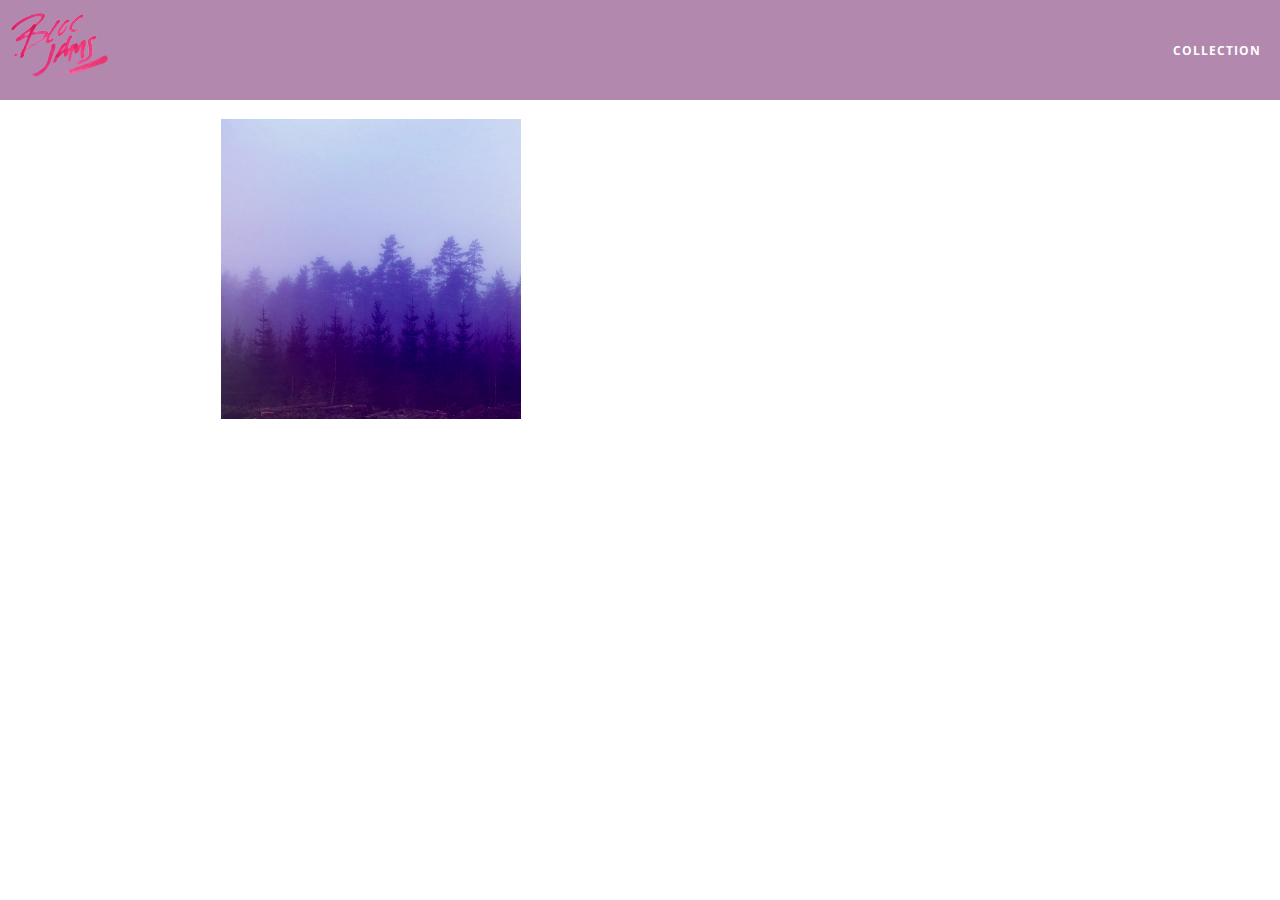
==== album.html @ 1f02482b "checkpoint 10 completed" ====
<!DOCTYPE html>
<html>
<head>
    <title>Bloc Jams</title>
    <meta name="viewport" content="width=device-width, initial-scale=1">
    <link rel="stylesheet" type="text/css" href="http://fonts.googleapis.com/css?family=Open+Sans:400,800,600,700,300">
    <link rel="stylesheet" type="text/css" href="http://code.ionicframework.com/ionicons/2.0.1/css/ionicons.min.css">
    <link rel="stylesheet" type="text/css" href="styles/normalize.css">
    <link rel="stylesheet" type="text/css" href="styles/main.css">
    <link rel="stylesheet" type="text/css" href="styles/album.css">
</head>
<body class="album">
    <nav class="navbar"> <!-- nav bar -->
        <a href="index.html"  class="logo">
            <img src="assets/images/bloc_jams_logo.png" alt="bloc jams logo">
        </a>
        <div class="links-container">
            <a href="collection.html" class="navbar-link">collection</a>
        </div>
    </nav>
    <main class="album-view container narrow">
    <section class="clearfix">
        <div class="column half">
            <img src="assets/images/album_covers/01.png" class="album-cover-art">
        </div>
        <div class="album-view-details column half">
            <h2 class="album-view-title">The Colors</h2>
            <h3 class="album-view-artist">Pablo Picasso</h3>
            <h5 class="album-view-release-info">1909 Spanish Records</h5>
        </div>
    </section>
    <table class="album-view-song-list">
        <tr class="album-view-song-item">
            <td class="song-item-number">1</td>
            <td class="song-item-title">Blue</td>
            <td class="song-item-duration">X:XX</td>
        </tr>
        <tr class="album-view-song-item">
            <td class="song-item-number">2</td>
            <td class="song-item-title">Red</td>
            <td class="song-item-duration">X:XX</td>
        </tr>
        <tr class="album-view-song-item">
            <td class="song-item-number">3</td>
            <td class="song-item-title">Green</td>
            <td class="song-item-duration">X:XX</td>
        </tr>
        <tr class="album-view-song-item">
            <td class="song-item-number">4</td>
            <td class="song-item-title">Purple</td>
            <td class="song-item-duration">X:XX</td>
        </tr>
        <tr class="album-view-song-item">
            <td class="song-item-number">5</td>
            <td class="song-item-title">Black</td>
            <td class="song-item-duration">X:XX</td>
        </tr>
    </table>
    </main>
</body>
---- styles/main.css ----
*, *::before, *::after {
    -moz-box-sizing: border-box;
    -webkit-box-sizing: border-box;
    box-sizing: border-box;
}

html {
    height: 100%; /* makes sure out HTML takes up 100% of the browser window */
    font-size: 100%;
}

body {
    font-family: 'Open Sans'; /* sets our font to the "Open Sans" typeface */
    color: white; /* sets the text color to white */
    min-height: 100%; /* says the height of the body must be, at minimum, 100% of the window */    
}

.navbar {
    position: relative;
    padding: 0.5rem;
    background-color: rgba(101, 18, 95, 0.5);
    z-index: 1;
}

.navbar .logo {
    position: relative;
    left: 2rem
    cursor: pointer; /* produces the finger-pointer icon when you hover over it */
}

.navbar .links-container {
    display: table;
    position: absolute;
    top: 0;
    right: 0;
    height: 100px;
    color: white;
    text-decoration: none;
}

.links-container .navbar-link {
    display: table-cell;
    position: relative;
    height: 100%;
    padding-left: 1rem;
    padding-right: 1rem;
    vertical-align: middle;
    color: white;
    font-size: 0.625rem;
    letter-spacing: 0.05rem;
    font-weight: 700;
    text-transform: uppercase;
    text-decoration: none;
    cursor: pointer;
 }

 .links-container .navbar-link:hover {
    color: rgb(233,50,117);
 }


.container {
    margin: 0 auto;
    max-width: 64rem;
}

.container.narrow {
    max-width: 56rem;
}

/* Medium and small screens (640px) */
@media (min-width: 640px) {
    html { font-size: 112%; }
    
    .column {
        float:left;
        padding-left: 1rem;
        padding-right: 1rem;
    }
    .column.full { width: 100%; }
    .column.two-thirds { width: 66.7%; }
    .column.half { width: 50%; }
    .column.third { width: 33.3%; }
    .column.fourth { width: 25%; }
    .column.flow-opposite { float: right; } 
}

/* Large screens (1024px) */
@media (min-width: 1024px) {
    html {font-size: 120%; }
}

.clearfix::before,
.clearfix::after {
   content: " ";
   display: table;
}

.clearfix::after {
   clear: both;
}
---- styles/album.css ----
body.album {
    background-image: url(../assets/images/blurred_backgrounds/blur_bg_3.jpg);
    background-repeat: no-repeat;
    background-attachment: fixed;
    background-position: center center;
    background-size: cover;
}
 
.album-cover-art {
    position: relative;
    left: 20%;
    margin-top: 1rem;
    width: 60%;
}
 
.album-view-details {
    position: relative;
    top: 1.5rem;
    padding: 1rem;
}
 
.album-view-details .album-view-title {
    font-weight: 300;
    font-size: 2rem;
}
 
.album-view-details .album-view-artist {
    font-weight: 300;
    font-size: 1.5rem;
}
 
.album-view-details .album-view-release-info {
    font-weight: 300;
    font-size: 0.75rem;
}

.album-view-song-list {
    width: 90%;
    margin: 1.5rem auto;
    font-weight: 300;
    font-size: 0.75em;
    border-collapse: collapse;
}

.album-view-song-item {
    height: 3rem;
    /* #1 */
    border-bottom: 1px solid rgba(255,255,255,0.5);
}

.song-item-number {
    width: 5%;
}

.song-item-title {
    width: 85%;
}

.song-item-duration {
    width: 5%;
}

@media (max-width: 640px) and (min-width: 320px) {
    .album-view-details {
        text-align: center;
    }
     
    .album-view-title {
        margin-top: 0;   
    }
}
 
@media (max-width: 1024px) and (min-width: 320px) {
    .album-view-song-list {
        position: relative;
        top: 1rem;
        width: 80%;
        margin: auto;
    }
}
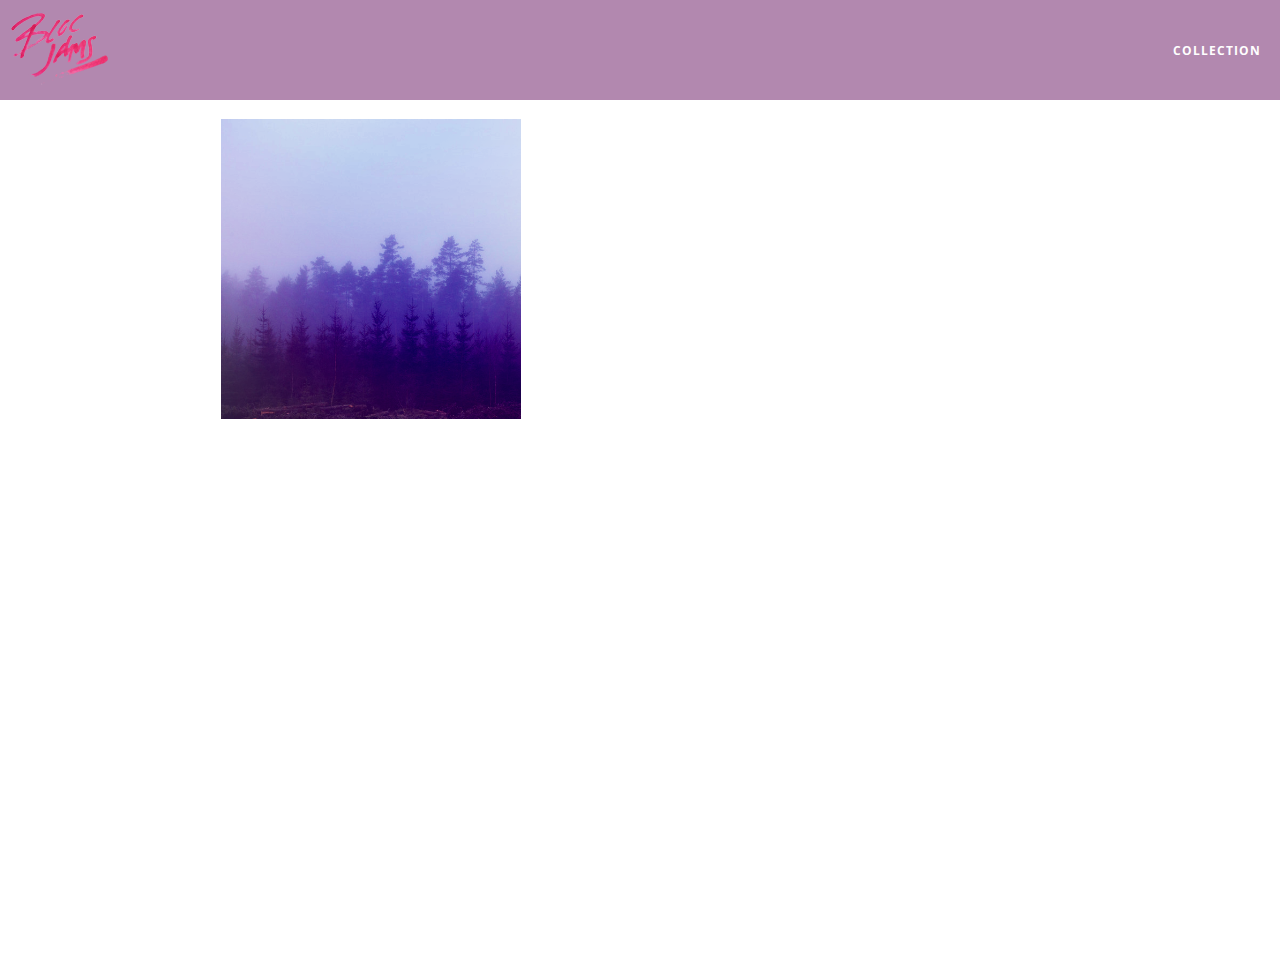
==== commit 462ba1f3: "checkpoint 28 completed" ====
--- a/album.html
+++ b/album.html
@@ -8,6 +8,7 @@
     <link rel="stylesheet" type="text/css" href="styles/normalize.css">
     <link rel="stylesheet" type="text/css" href="styles/main.css">
     <link rel="stylesheet" type="text/css" href="styles/album.css">
+    <link rel="stylesheet" type="text/css" href="styles/player_bar.css">
 </head>
 <body class="album">
     <nav class="navbar"> <!-- nav bar -->
@@ -30,31 +31,43 @@
         </div>
     </section>
     <table class="album-view-song-list">
-        <tr class="album-view-song-item">
-            <td class="song-item-number">1</td>
-            <td class="song-item-title">Blue</td>
-            <td class="song-item-duration">X:XX</td>
-        </tr>
-        <tr class="album-view-song-item">
-            <td class="song-item-number">2</td>
-            <td class="song-item-title">Red</td>
-            <td class="song-item-duration">X:XX</td>
-        </tr>
-        <tr class="album-view-song-item">
-            <td class="song-item-number">3</td>
-            <td class="song-item-title">Green</td>
-            <td class="song-item-duration">X:XX</td>
-        </tr>
-        <tr class="album-view-song-item">
-            <td class="song-item-number">4</td>
-            <td class="song-item-title">Purple</td>
-            <td class="song-item-duration">X:XX</td>
-        </tr>
-        <tr class="album-view-song-item">
-            <td class="song-item-number">5</td>
-            <td class="song-item-title">Black</td>
-            <td class="song-item-duration">X:XX</td>
-        </tr>
+    
     </table>
     </main>
+    <section class="player-bar">
+        <div class="container">
+            <div class="control-group main-controls">
+                <a class="previous">
+                    <span class="ion-skip-backward"></span>
+                </a>
+                <a class="play-pause">
+                    <span class="ion-play"></span>
+                </a>
+                <a class="next">
+                    <span class="ion-skip-forward"></span>
+                </a>
+            </div>
+            <div class="control-group currently-playing">
+                <h2 class="song-name">My dumb song</h2>
+                <div class="seek-control">
+                    <div class="seek-bar">
+                        <div class="fill"></div>
+                        <div class="thumb"></div>
+                    </div>
+                    <div class="current-time">2:30</div>
+                        <div class="total-time">4:45</div>
+                    </div>
+                <h2 class="artist-song-mobile">My dumb song - Fallout Boy</h2>
+                <h3 class="artist-name">Fallout Boy</h3>
+            </div>
+            <div class="control-group volume">
+                <span class="ion-volume-high icon"></span>
+                <div class="seek-bar">
+                    <div class="fill"></div>
+                    <div class="thumb"></div>
+                </div>    
+            </div>
+        </div>
+    </section>
+    <script src="scripts/album.js"></script>
 </body>
--- a/styles/album.css
+++ b/styles/album.css
@@ -4,6 +4,7 @@
     background-attachment: fixed;
     background-position: center center;
     background-size: cover;
+    padding-bottom: 200px;
 }
  
 .album-cover-art {
@@ -44,12 +45,12 @@
 
 .album-view-song-item {
     height: 3rem;
-    /* #1 */
     border-bottom: 1px solid rgba(255,255,255,0.5);
 }
 
 .song-item-number {
     width: 5%;
+    min-width: 30px;
 }
 
 .song-item-title {
@@ -58,6 +59,27 @@
 
 .song-item-duration {
     width: 5%;
+}
+
+.album-song-button {
+    text-align: center;
+    font-size: 14px;
+    background-color: white;
+    color: rgb(210, 40, 123);
+    border-radius: 50% 50%;
+    display: inline-block;
+    width: 28px;
+    height: 28px;
+}
+ 
+.album-song-button:hover {
+    cursor: pointer;
+    color: white;
+    background-color: rgb(210, 40, 123);
+}
+ 
+.album-song-button span {
+    line-height: 28px;
 }
 
 @media (max-width: 640px) and (min-width: 320px) {
--- a/styles/player_bar.css
+++ b/styles/player_bar.css
@@ -0,0 +1,186 @@
+.player-bar {
+    position: fixed;
+    bottom: 0;
+    left: 0;
+    right: 0;
+    height: 200px;
+    background-color: rgba(255, 255, 255, 0.3);
+    z-index: 100;
+}
+
+.player-bar a {
+    font-size: 1.1rem;
+    vertical-align: middle;
+}
+
+.player-bar a,
+.player-bar a:hover {
+    color: white;
+    cursor: pointer;
+    text-decoration: none;
+}
+ 
+.player-bar .container {
+    display: table;
+    padding: 0;
+    width: 90%;
+    min-height: 100%;
+}
+ 
+.player-bar .control-group {
+    display: table-cell;
+    vertical-align: middle;
+}
+ 
+.player-bar .main-controls {
+    width: 25%;
+    text-align: left;
+    padding-right: 1rem;
+}
+
+.player-bar .main-controls .previous {
+    margin-right: 16.5%;
+}
+ 
+.player-bar .main-controls .play-pause {
+    margin-right: 15%;
+    font-size: 1.6rem;
+}
+
+ 
+.player-bar .currently-playing {
+    width: 50%;
+    text-align: center;
+    position: relative;
+}
+
+
+.player-bar .currently-playing .song-name,
+.player-bar .currently-playing .artist-name,
+.player-bar .currently-playing .artist-song-mobile {
+    text-align: center;
+    font-size: 0.75rem;
+    margin: 0;
+    position: absolute;
+    width: 100%;
+    font-weight: 300;
+}
+ 
+.player-bar .currently-playing .song-name,
+.player-bar .currently-playing .artist-song-mobile {
+    top: 1.1rem;
+}
+ 
+.player-bar .currently-playing .artist-name {
+    bottom: 1.1rem;
+}
+ 
+.player-bar .currently-playing .artist-song-mobile {
+    display: none;
+}
+
+.seek-control {
+    position: relative;
+    font-size: 0.8rem;
+}
+ 
+.seek-control .current-time {
+    position: absolute;
+    top: 0.5rem;
+}
+ 
+.seek-control .total-time {
+    position: absolute;
+    right: 0;
+    top: 0.5rem;
+}
+ 
+.seek-bar {
+    height: 0.25rem;
+    background-color: rgba(255, 255, 255, 0.3);
+    border-radius: 2px;
+    position: relative;
+    cursor: pointer;
+}
+ 
+.seek-bar .fill {
+    background-color: white;
+    width: 36%;
+    height: 0.25rem;
+    border-radius: 2px;
+}
+ 
+ .seek-bar .thumb {
+    position: absolute;
+    height: 0.5rem;
+    width: 0.5rem;
+    background-color: white;
+    left: 36%;
+    top: 50%;
+    margin-left: -0.25rem;
+    margin-top: -0.25rem;
+    border-radius: 50%;
+    cursor: pointer;
+    -webkit-transition: all 100ms ease-in-out;
+    -moz-transition: all 100ms ease-in-out;
+    transition: all 100ms ease-in-out;
+ }
+ 
+.seek-bar:hover .thumb {
+    width: 1.1rem;
+    height: 1.1rem;
+    margin-top: -0.5rem;
+    margin-left: -0.5rem;
+}
+
+.player-bar .volume {
+    width: 25%;
+    text-align: right;
+}
+
+.player-bar .volume .icon {
+    font-size: 1.1rem;
+    display: inline-block;
+    vertical-align: middle;
+}
+ 
+.player-bar .volume .seek-bar {
+    display: inline-block;
+    width: 5.75rem;
+    vertical-align: middle;
+}
+
+@media (max-width: 640px) {
+    .player-bar {
+        padding: 1rem;
+        background-color: rgba(0,0,0,0.6);
+    }
+ 
+    .player-bar .main-controls,
+    .player-bar .currently-playing,
+    .player-bar .volume {
+        display: block;
+        margin: 0 auto;
+        padding: 0;
+        width: 100%;
+        text-align: center;
+    }
+     
+    .player-bar .main-controls,
+    .player-bar .volume {
+        min-height: 3.5rem;
+    }
+     
+    .player-bar .currently-playing {
+        min-height: 2.5rem;
+    }
+      
+    .player-bar .artist-name,
+    .player-bar .song-name {
+        display: none;
+    }
+ 
+    .player-bar .currently-playing .artist-song-mobile {
+        display: block;
+    }
+}